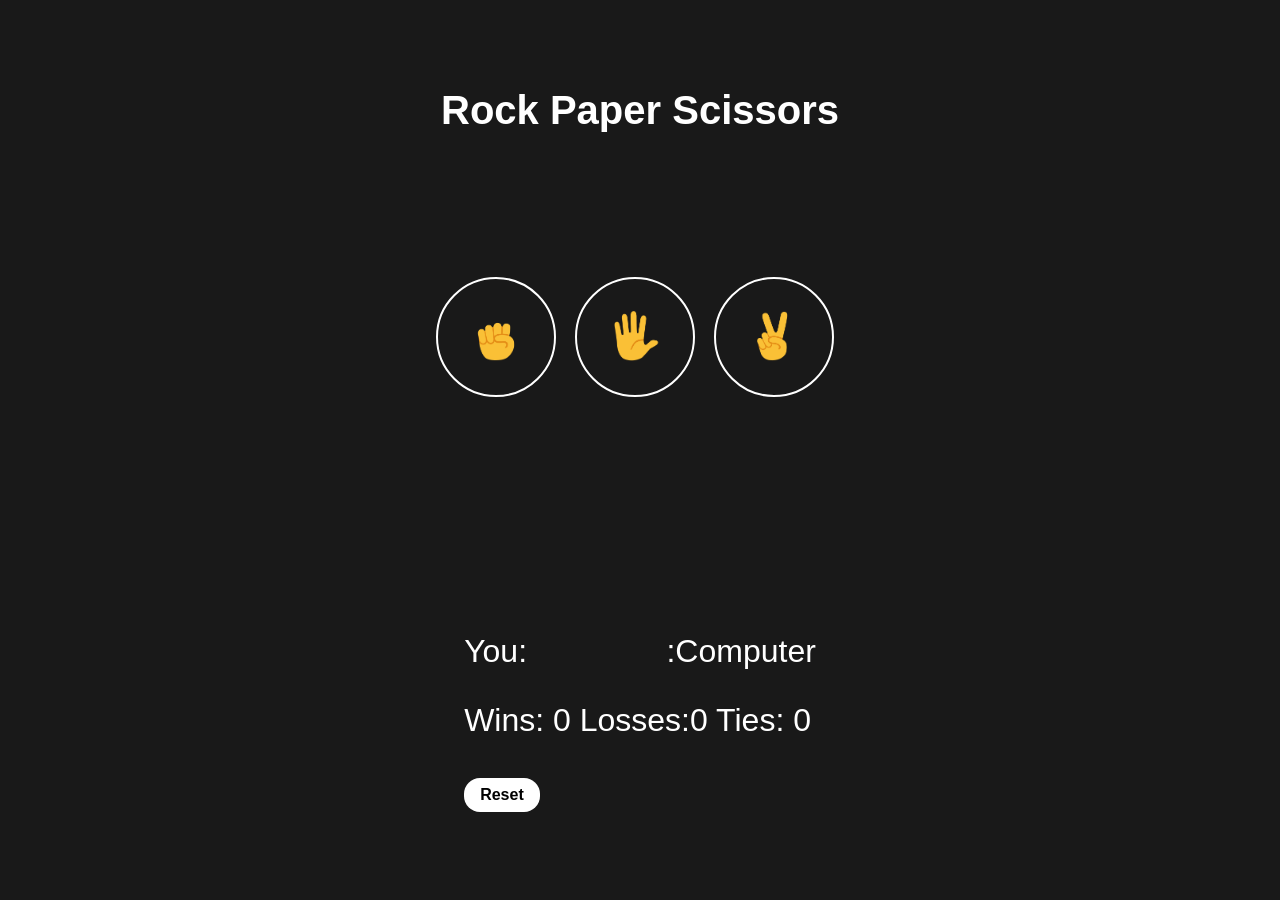
==== index.html @ d6ef46b5 "rockpaperscissors added index" ====
<!doctype html>
<html lang="en">
  <head>
    <meta charset="UTF-8" />
    <meta name="viewport" content="width=device-width, initial-scale=1.0" />
    <title>Rock Paper Scissors</title>
    <link rel="stylesheet" href="app.css" />
  </head>
  <body>
    <section class="rps-container">
      <div>
        <h2 class="rps-heading">Rock Paper Scissors</h2>
      </div>
      <div>
        <button
          type="button"
          title="Select Rock"
          name="choice"
          value="0"
          onclick="result(this.value)"
          class="move-button"
        >
          <div>
            <img src="images/rock-emoji.png" alt="" class="move-icon" />
          </div>
        </button>
        <button
          type="button"
          name="choice"
          value="1"
          onclick="result(this.value)"
          class="move-button"
        >
          <img src="images/paper-emoji.png" alt="Paper" class="move-icon" />
        </button>
        <button
          type="button"
          name="choice"
          value="2"
          onclick="result(this.value)"
          class="move-button"
        >
          <img
            src="images/scissors-emoji.png"
            alt="Scissors"
            class="move-icon"
          />
        </button>
      </div>

      <div class="score-stats">
        <p class="js-result result"></p>
        <p class="js-move">
          You: <span class="player-choice"></span>
          <span class="computer-choice"></span> :Computer
        </p>
        <div class="js-score">
          Wins: <span id="wins"></span> Losses:<span id="losses"></span> Ties:
          <span id="ties"></span>
        </div>
        <div>
          <p>
            <button type="button" onclick="reset()" class="reset-score-button">
              Reset
            </button>
          </p>
        </div>
      </div>
    </section>

    <script src="app.js"></script>
  </body>
</html>
---- app.css ----
* {
  margin: 0;
  padding: 0;
  box-sizing: border-box;
}

html {
  font-size: 100%;
  height: 100vh;
  width: 100vw;
  font-family: Arial, Helvetica, sans-serif;
}

body {
  height: 100%; /* inherits from html */
  width: 100%; /* inherits from html */
}

.subscribe-btn {
  border: 1px solid black;
  background-color: black;
  color: white;
  border-radius: 16px;
  font-weight: bold;
  padding: 8px 16px;
  margin: 16px;
  cursor: pointer;
  font-size: 1rem;
}

.is-subscribed {
  background-color: #f0f0f0;
  color: black;
}

#calculate-btn {
  border: 1px solid green;
  background-color: green;
  color: white;
  border-radius: 10px;
  font: bold;
  padding: 4px 8px;
  cursor: pointer;
  font-size: 1rem;
}

.cost-input {
  font-size: 1rem;
  padding: 4px 8px;
}

.rps-container {
  display: flex;
  justify-content: space-around;
  align-items: center;
  flex-direction: column;
  background-color: rgb(25, 25, 25);

  font-size: 2rem;
  color: white;

  height: 100%; /* inherits from html */
  width: 100%; /* inherits from html */
  gap: 2rem;
  padding: 2rem;
}

.rps-heading {
  font-size: 2.5rem;
  font-weight: bold;
}

.move-button {
  background-color: transparent;
  padding: 1rem;
  border: none;
  border-radius: 50%;
  border: 2px solid white;
  cursor: pointer;
  width: 120px;
  height: 120px;
  margin-right: 10px;
}

.move-icon {
  height: 50px;
  /* border-radius: 50%;
  border: 10px rgb(25, 25, 25);
  background-color: rgb(25, 25, 25); */
  /* background-color: white; */
}

/* .result {
  margin-top: 1rem;
} */

.reset-score-button {
  border: none;
  background-color: white;
  color: black;
  font-size: 1rem;
  border-radius: 16px;
  font-weight: bold;
  padding: 8px 16px;

  cursor: pointer;
}

.player-choice,
.computer-choice {
  display: inline-block;
  width: 50px; /* or whatever fits your layout */
  height: 50px;
  margin: 0.2rem;
}

.result {
  display: inline-block;
  width: 2rem; /* or whatever fits your layout */
  height: 2rem;
}

.score-stats {
  display: flex;
  flex-direction: column;
  gap: 2rem;
}
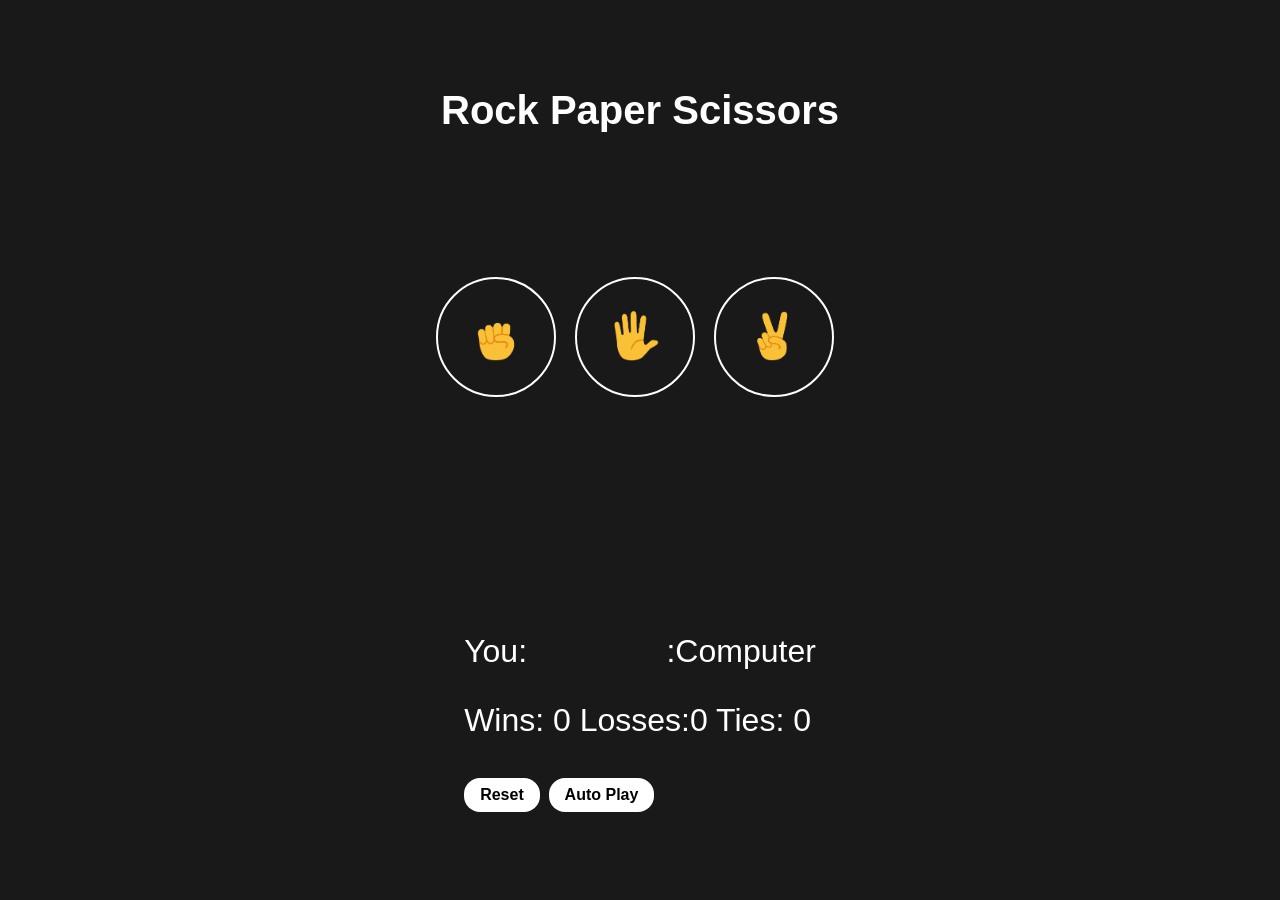
==== commit 031ee078: "release production" ====
--- a/index.html
+++ b/index.html
@@ -63,6 +63,9 @@
             <button type="button" onclick="reset()" class="reset-score-button">
               Reset
             </button>
+            <button type="button" onclick="" class="reset-score-button">
+              Auto Play
+            </button>
           </p>
         </div>
       </div>
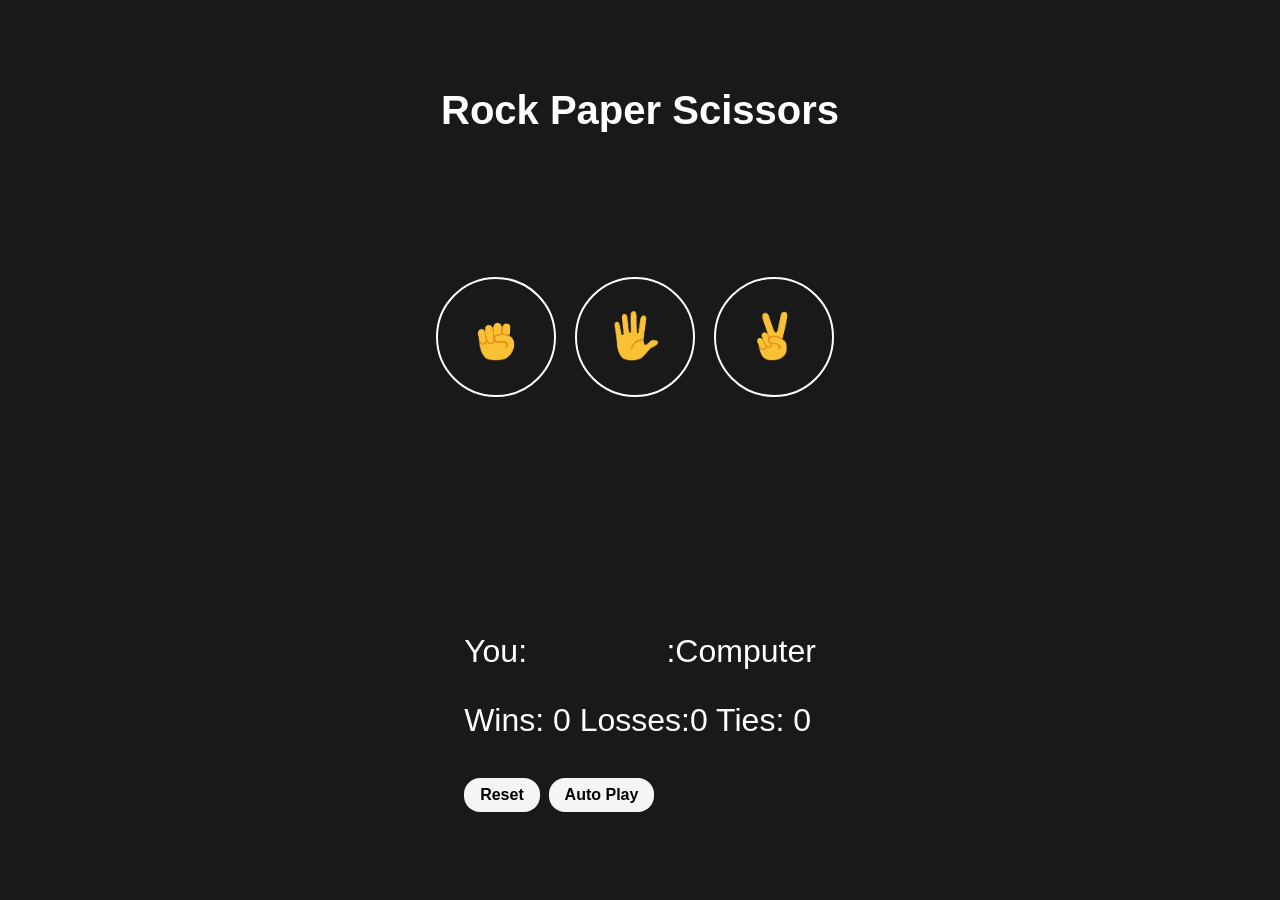
==== commit 4abd8032: "auto play added" ====
--- a/index.html
+++ b/index.html
@@ -59,14 +59,12 @@
           <span id="ties"></span>
         </div>
         <div>
-          <p>
-            <button type="button" onclick="reset()" class="reset-score-button">
-              Reset
-            </button>
-            <button type="button" onclick="" class="reset-score-button">
-              Auto Play
-            </button>
-          </p>
+          <button type="button" onclick="reset()" class="reset-score-button">
+            Reset
+          </button>
+          <button type="button" onclick="autoPlay()" class="auto-play-button">
+            Auto Play
+          </button>
         </div>
       </div>
     </section>
--- a/app.css
+++ b/app.css
@@ -14,6 +14,7 @@
 body {
   height: 100%; /* inherits from html */
   width: 100%; /* inherits from html */
+  background-color: rgb(25, 25, 25);
 }
 
 .subscribe-btn {
@@ -54,7 +55,6 @@
   justify-content: space-around;
   align-items: center;
   flex-direction: column;
-  background-color: rgb(25, 25, 25);
 
   font-size: 2rem;
   color: white;
@@ -94,16 +94,19 @@
   margin-top: 1rem;
 } */
 
-.reset-score-button {
+.reset-score-button,
+.auto-play-button {
   border: none;
-  background-color: white;
+  display: inline-block;
+  background-color: whitesmoke;
   color: black;
   font-size: 1rem;
   border-radius: 16px;
   font-weight: bold;
   padding: 8px 16px;
-
   cursor: pointer;
+  width: auto;
+  max-width: max-content; /* corrected */
 }
 
 .player-choice,
@@ -125,3 +128,24 @@
   flex-direction: column;
   gap: 2rem;
 }
+
+.auto-play-button {
+  transition: transform 1s ease-in-out;
+}
+
+@keyframes scaleLoop {
+  0% {
+    transform: scale(1);
+  }
+  50% {
+    transform: scale(1.05);
+  }
+  100% {
+    transform: scale(1);
+  }
+}
+
+.auto-play-button.active {
+  background-color: red;
+  animation: scaleLoop 1s infinite ease-in-out;
+}
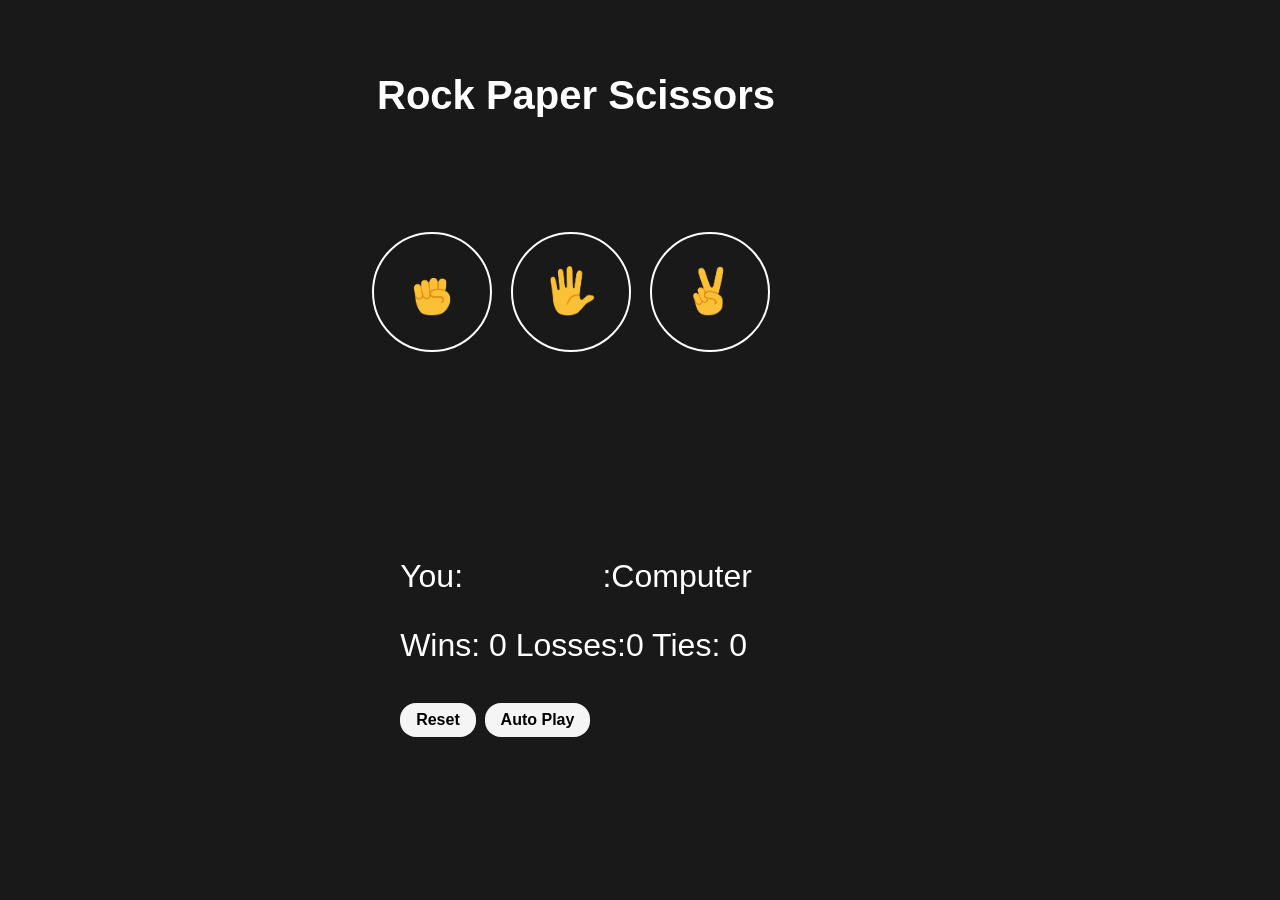
==== commit 968d640f: "auto play added" ====
--- a/index.html
+++ b/index.html
@@ -9,7 +9,7 @@
   <body>
     <section class="rps-container">
       <div>
-        <h2 class="rps-heading">Rock Paper Scissors</h2>
+        <heading class="rps-heading">Rock Paper Scissors</h2>
       </div>
       <div>
         <button
--- a/app.css
+++ b/app.css
@@ -12,9 +12,33 @@
 }
 
 body {
+  height: 90%; /* inherits from html */
+  width: 90%; /* inherits from html */
+  background-color: rgb(25, 25, 25);
+}
+
+.rps-container {
+  display: flex;
+  justify-content: space-around;
+  align-items: center;
+  flex-direction: column;
+
+  font-size: 2rem;
+  color: white;
+
   height: 100%; /* inherits from html */
   width: 100%; /* inherits from html */
-  background-color: rgb(25, 25, 25);
+  gap: 2rem;
+  padding: 2rem;
+}
+
+.rps-heading {
+  font-size: 2.5rem;
+  font-weight: bold;
+}
+
+.slection-images {
+  display: flex;
 }
 
 .subscribe-btn {
@@ -50,26 +74,6 @@
   padding: 4px 8px;
 }
 
-.rps-container {
-  display: flex;
-  justify-content: space-around;
-  align-items: center;
-  flex-direction: column;
-
-  font-size: 2rem;
-  color: white;
-
-  height: 100%; /* inherits from html */
-  width: 100%; /* inherits from html */
-  gap: 2rem;
-  padding: 2rem;
-}
-
-.rps-heading {
-  font-size: 2.5rem;
-  font-weight: bold;
-}
-
 .move-button {
   background-color: transparent;
   padding: 1rem;
@@ -77,13 +81,20 @@
   border-radius: 50%;
   border: 2px solid white;
   cursor: pointer;
-  width: 120px;
-  height: 120px;
+  /* width: 120px;
+  height: 120px; */
+  width: clamp(80px, 10vw, 120px);
+  height: clamp(80px, 10vw, 120px);
+
+  /* width: 12vw;
+  height: 12vw; */
+
   margin-right: 10px;
 }
 
 .move-icon {
   height: 50px;
+  /* height: 6vw; */
   /* border-radius: 50%;
   border: 10px rgb(25, 25, 25);
   background-color: rgb(25, 25, 25); */
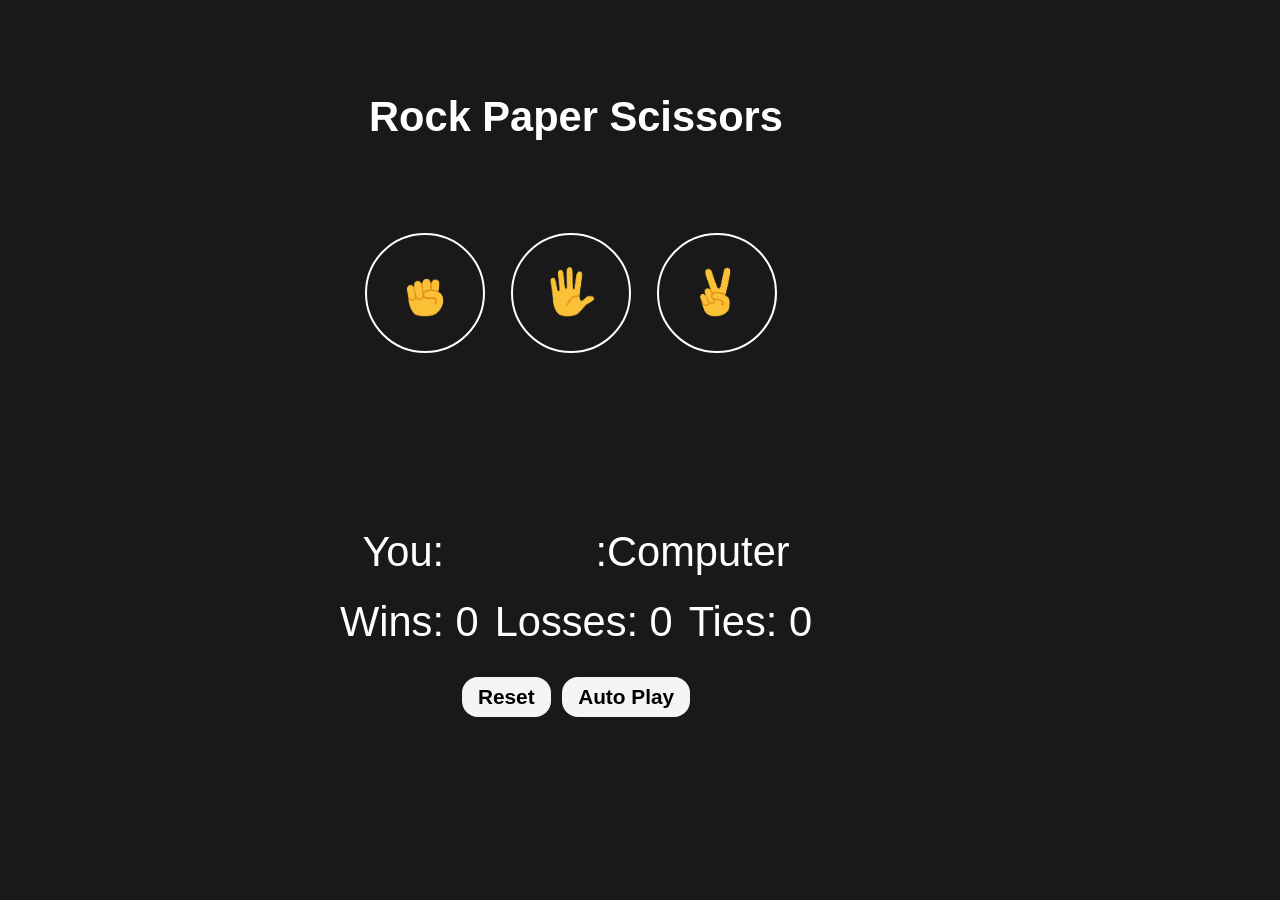
==== commit c8ed0417: "auto play added" ====
--- a/index.html
+++ b/index.html
@@ -9,16 +9,15 @@
   <body>
     <section class="rps-container">
       <div>
-        <heading class="rps-heading">Rock Paper Scissors</h2>
+        <header class="rps-heading">Rock Paper Scissors</header>
       </div>
-      <div>
+      <div class="selection-images">
         <button
           type="button"
           title="Select Rock"
           name="choice"
           value="0"
-          onclick="result(this.value)"
-          class="move-button"
+          class="move-button js-rock-button"
         >
           <div>
             <img src="images/rock-emoji.png" alt="" class="move-icon" />
@@ -28,8 +27,7 @@
           type="button"
           name="choice"
           value="1"
-          onclick="result(this.value)"
-          class="move-button"
+          class="move-button js-paper-button"
         >
           <img src="images/paper-emoji.png" alt="Paper" class="move-icon" />
         </button>
@@ -37,8 +35,7 @@
           type="button"
           name="choice"
           value="2"
-          onclick="result(this.value)"
-          class="move-button"
+          class="move-button js-scissors-button"
         >
           <img
             src="images/scissors-emoji.png"
@@ -55,8 +52,9 @@
           <span class="computer-choice"></span> :Computer
         </p>
         <div class="js-score">
-          Wins: <span id="wins"></span> Losses:<span id="losses"></span> Ties:
-          <span id="ties"></span>
+          <div>Wins: <span id="wins"></span></div>
+          <div>Losses: <span id="losses"></span></div>
+          <div>Ties: <span id="ties"></span></div>
         </div>
         <div>
           <button type="button" onclick="reset()" class="reset-score-button">
--- a/app.css
+++ b/app.css
@@ -5,7 +5,7 @@
 }
 
 html {
-  font-size: 100%;
+  font-size: clamp(4px, 1vw + 0.5rem, 30px);
   height: 100vh;
   width: 100vw;
   font-family: Arial, Helvetica, sans-serif;
@@ -19,7 +19,7 @@
 
 .rps-container {
   display: flex;
-  justify-content: space-around;
+  justify-content: space-evenly;
   align-items: center;
   flex-direction: column;
 
@@ -28,12 +28,13 @@
 
   height: 100%; /* inherits from html */
   width: 100%; /* inherits from html */
-  gap: 2rem;
-  padding: 2rem;
+  gap: 0.5rem;
+  padding: 0.5rem;
+  text-align: center;
 }
 
 .rps-heading {
-  font-size: 2.5rem;
+  /* font-size: 2.5rem; */
   font-weight: bold;
 }
 
@@ -45,12 +46,12 @@
   border: 1px solid black;
   background-color: black;
   color: white;
-  border-radius: 16px;
+  border-radius: 0.5rem;
   font-weight: bold;
-  padding: 8px 16px;
-  margin: 16px;
+  padding: 0.5rem 1rem;
+  margin: 0.5rem;
   cursor: pointer;
-  font-size: 1rem;
+  font-size: 1.5rem;
 }
 
 .is-subscribed {
@@ -66,11 +67,11 @@
   font: bold;
   padding: 4px 8px;
   cursor: pointer;
-  font-size: 1rem;
+  /* font-size: 1rem; */
 }
 
 .cost-input {
-  font-size: 1rem;
+  /* font-size: 1rem; */
   padding: 4px 8px;
 }
 
@@ -137,7 +138,13 @@
 .score-stats {
   display: flex;
   flex-direction: column;
-  gap: 2rem;
+  gap: 1rem;
+}
+
+.js-score {
+  display: flex;
+  gap: 16px;
+  flex-wrap: wrap;
 }
 
 .auto-play-button {
@@ -160,3 +167,9 @@
   background-color: red;
   animation: scaleLoop 1s infinite ease-in-out;
 }
+
+.selection-images {
+  display: flex;
+  flex-wrap: wrap;
+  gap: 16px;
+}
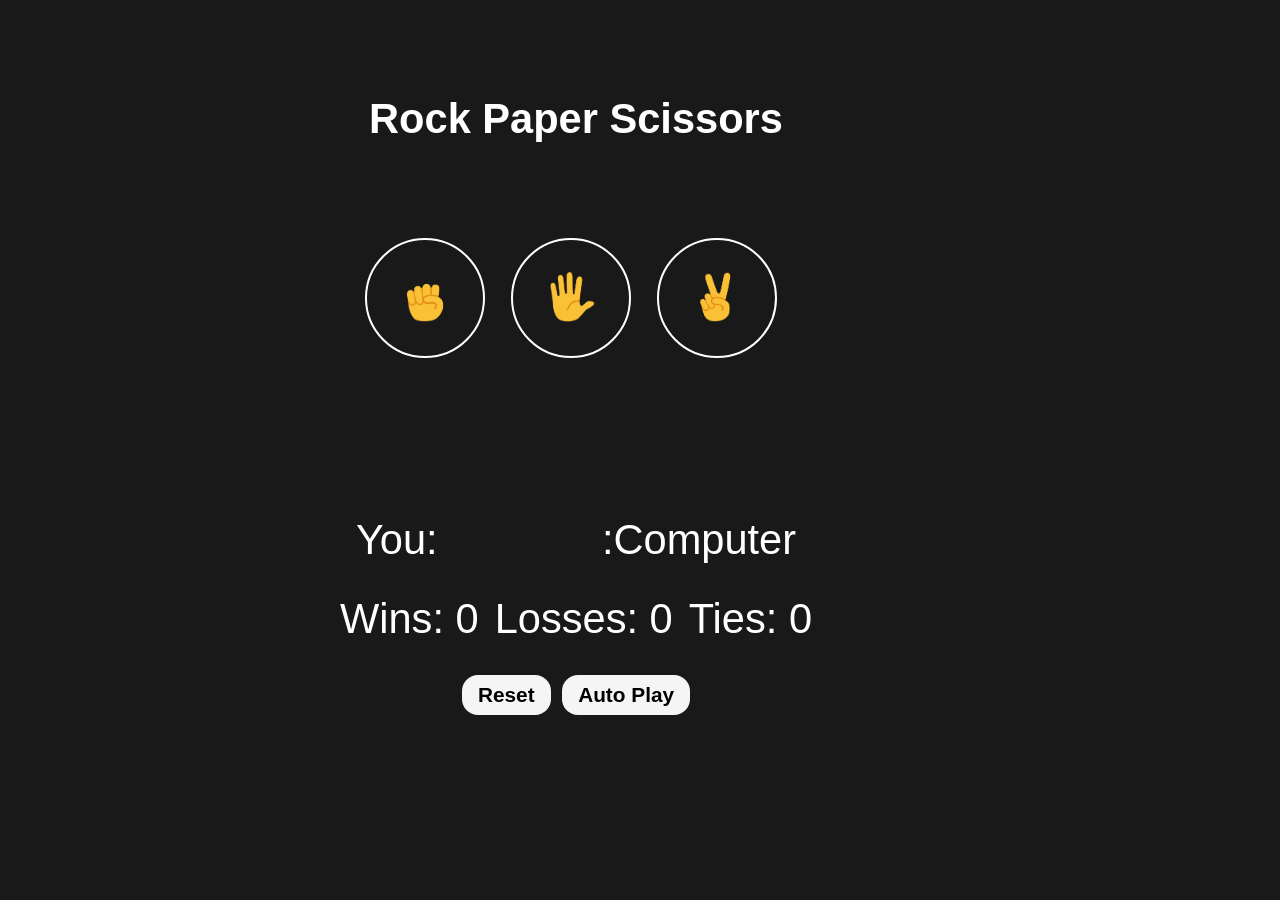
==== commit 6941722b: "auto play added" ====
--- a/index.html
+++ b/index.html
@@ -46,11 +46,13 @@
       </div>
 
       <div class="score-stats">
-        <p class="js-result result"></p>
-        <p class="js-move">
-          You: <span class="player-choice"></span>
-          <span class="computer-choice"></span> :Computer
-        </p>
+        <div class="js-result result"></div>
+        <div class="js-move">
+          <div>You:</div>
+          <div class="player-choice"></div>
+          <div class="computer-choice"></div>
+          <div>:Computer</div>
+        </div>
         <div class="js-score">
           <div>Wins: <span id="wins"></span></div>
           <div>Losses: <span id="losses"></span></div>
--- a/app.css
+++ b/app.css
@@ -130,9 +130,12 @@
 }
 
 .result {
-  display: inline-block;
+  /* display: inline-block; */
   width: 2rem; /* or whatever fits your layout */
   height: 2rem;
+
+  /* text-align: center; */
+  margin: 0px auto;
 }
 
 .score-stats {
@@ -173,3 +176,9 @@
   flex-wrap: wrap;
   gap: 16px;
 }
+
+.js-move {
+  display: flex;
+  justify-content: space-evenly;
+  flex-direction: row;
+}
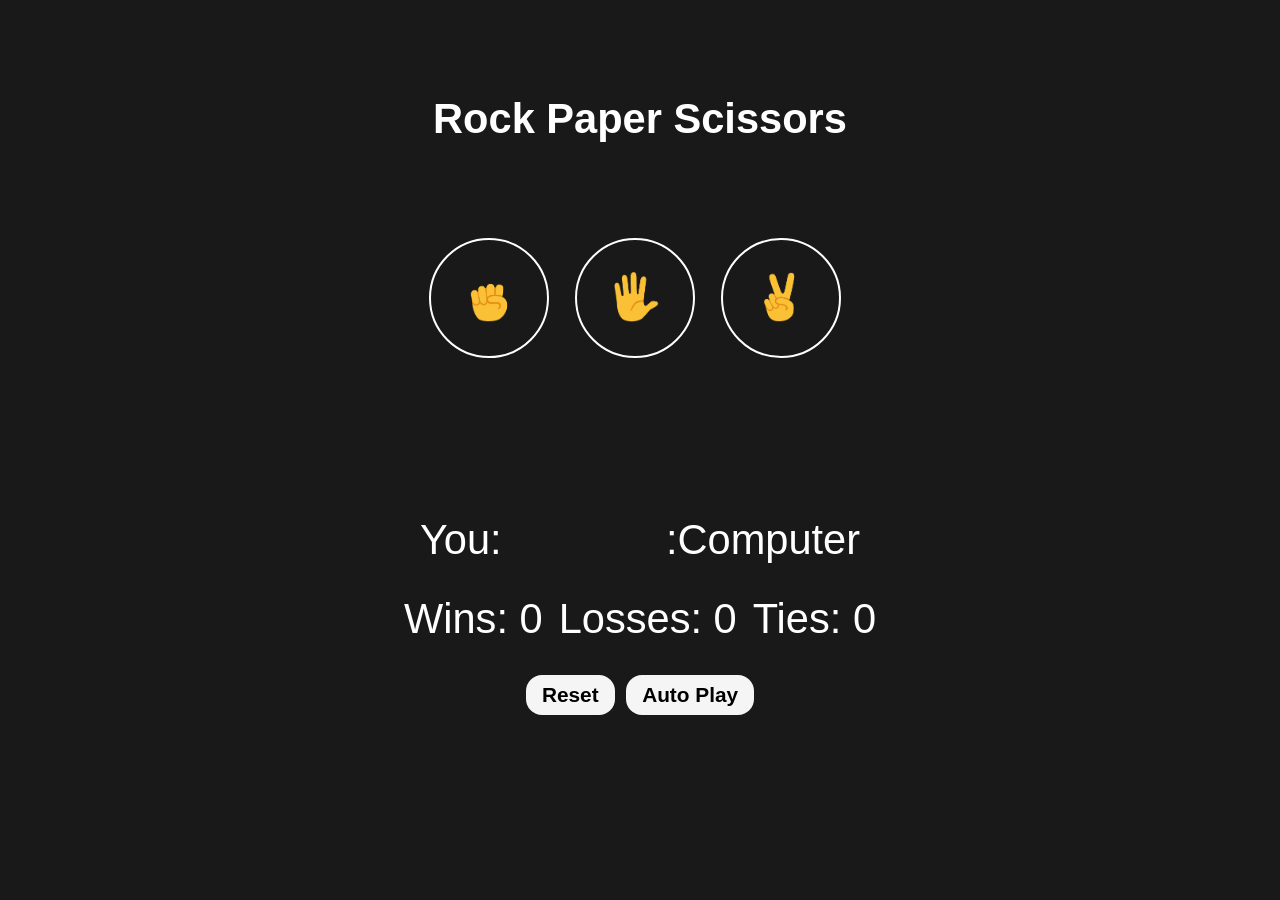
==== commit 9912af39: "event auto play" ====
--- a/index.html
+++ b/index.html
@@ -62,9 +62,7 @@
           <button type="button" onclick="reset()" class="reset-score-button">
             Reset
           </button>
-          <button type="button" onclick="autoPlay()" class="auto-play-button">
-            Auto Play
-          </button>
+          <button type="button" class="auto-play-button">Auto Play</button>
         </div>
       </div>
     </section>
--- a/app.css
+++ b/app.css
@@ -12,8 +12,8 @@
 }
 
 body {
-  height: 90%; /* inherits from html */
-  width: 90%; /* inherits from html */
+  height: 100%; /* inherits from html */
+  width: 100%; /* inherits from html */
   background-color: rgb(25, 25, 25);
 }
 
@@ -26,11 +26,12 @@
   font-size: 2rem;
   color: white;
 
-  height: 100%; /* inherits from html */
-  width: 100%; /* inherits from html */
+  height: 90%; /* inherits from html */
+  width: 90%; /* inherits from html */
   gap: 0.5rem;
   padding: 0.5rem;
   text-align: center;
+  margin: 0 auto;
 }
 
 .rps-heading {
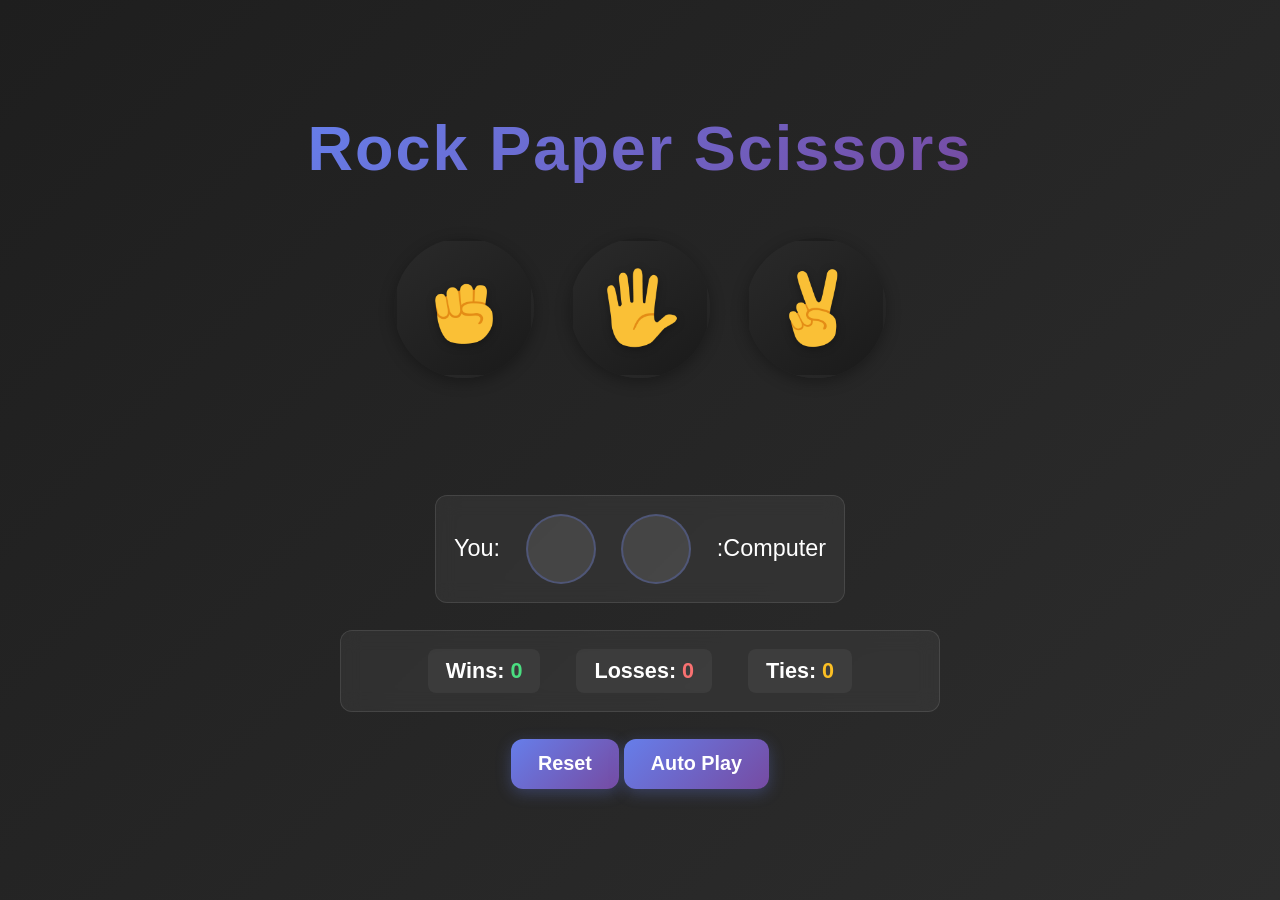
==== commit 4cfc4e58: "event auto play" ====
--- a/index.html
+++ b/index.html
@@ -4,7 +4,7 @@
     <meta charset="UTF-8" />
     <meta name="viewport" content="width=device-width, initial-scale=1.0" />
     <title>Rock Paper Scissors</title>
-    <link rel="stylesheet" href="app.css" />
+    <link rel="stylesheet" href="app_latest.css" />
   </head>
   <body>
     <section class="rps-container">
@@ -58,10 +58,14 @@
           <div>Losses: <span id="losses"></span></div>
           <div>Ties: <span id="ties"></span></div>
         </div>
+        <div class="confirmation">
+          <p>Are you sure you want to reset the score?</p>
+          <button class="confirm-yes">Yes</button>
+          <button class="confirm-no">No</button>
+        </div>
+
         <div>
-          <button type="button" onclick="reset()" class="reset-score-button">
-            Reset
-          </button>
+          <button type="button" class="reset-score-button">Reset</button>
           <button type="button" class="auto-play-button">Auto Play</button>
         </div>
       </div>
--- a/app_latest.css
+++ b/app_latest.css
@@ -0,0 +1,457 @@
+* {
+  margin: 0;
+  padding: 0;
+  box-sizing: border-box;
+}
+
+html {
+  font-size: clamp(14px, 1vw + 0.5rem, 18px);
+  height: 100vh;
+  width: 100vw;
+  font-family: "Segoe UI", Tahoma, Geneva, Verdana, sans-serif;
+}
+
+body {
+  height: 100%;
+  width: 100%;
+  background: linear-gradient(135deg, #1e1e1e 0%, #2d2d2d 100%);
+  overflow-x: hidden;
+}
+
+/* Disable background when popup is active */
+body.popup-active {
+  overflow: hidden;
+  pointer-events: none;
+}
+
+body.popup-active .confirmation.active {
+  pointer-events: auto;
+}
+
+.rps-container {
+  display: flex;
+  justify-content: center;
+  align-items: center;
+  flex-direction: column;
+
+  min-height: 100vh;
+  width: 100%;
+  max-width: 1200px;
+  margin: 0 auto;
+  padding: 1.5rem;
+  gap: 2rem;
+  color: white;
+}
+
+.rps-heading {
+  font-size: clamp(2rem, 5vw, 3.5rem);
+  font-weight: 700;
+  background: linear-gradient(135deg, #667eea 0%, #764ba2 100%);
+  -webkit-background-clip: text;
+  -webkit-text-fill-color: transparent;
+  background-clip: text;
+  text-align: center;
+  letter-spacing: 2px;
+  margin-bottom: 1rem;
+}
+
+/* Move Buttons - Rock, Paper, Scissors */
+.selection-images {
+  display: flex;
+  flex-wrap: wrap;
+  gap: clamp(1rem, 3vw, 2rem);
+  justify-content: center;
+  align-items: center;
+}
+
+.move-button {
+  background: linear-gradient(145deg, #2a2a2a, #1a1a1a);
+  padding: 1.5rem;
+  border: 3px solid transparent;
+  border-radius: 50%;
+  cursor: pointer;
+  width: clamp(100px, 15vw, 140px);
+  height: clamp(100px, 15vw, 140px);
+
+  display: flex;
+  justify-content: center;
+  align-items: center;
+
+  transition: all 0.3s ease;
+  box-shadow: 0 4px 15px rgba(0, 0, 0, 0.3);
+  position: relative;
+}
+
+.move-button::before {
+  content: "";
+  position: absolute;
+  inset: -3px;
+  border-radius: 50%;
+  background: linear-gradient(135deg, #667eea, #764ba2);
+  opacity: 0;
+  transition: opacity 0.3s ease;
+  z-index: -1;
+}
+
+.move-button:hover {
+  transform: translateY(-8px) scale(1.05);
+  box-shadow: 0 8px 25px rgba(102, 126, 234, 0.4);
+}
+
+.move-button:hover::before {
+  opacity: 1;
+}
+
+.move-button:active {
+  transform: translateY(-4px) scale(1.02);
+}
+
+.move-icon {
+  width: 100%;
+  height: 100%;
+  object-fit: contain;
+  filter: drop-shadow(0 2px 4px rgba(0, 0, 0, 0.3));
+}
+
+/* Score Stats Section */
+.score-stats {
+  display: flex;
+  flex-direction: column;
+  gap: 1.5rem;
+  align-items: center;
+  width: 100%;
+  max-width: 600px;
+}
+
+.result {
+  font-size: clamp(1.5rem, 4vw, 2.5rem);
+  font-weight: bold;
+  min-height: 3rem;
+  display: flex;
+  align-items: center;
+  justify-content: center;
+  background: linear-gradient(135deg, #667eea, #764ba2);
+  -webkit-background-clip: text;
+  -webkit-text-fill-color: transparent;
+  background-clip: text;
+}
+
+.js-move {
+  display: flex;
+  justify-content: center;
+  align-items: center;
+  gap: clamp(0.5rem, 2vw, 1.5rem);
+  flex-wrap: wrap;
+  font-size: clamp(1rem, 2.5vw, 1.3rem);
+  padding: 1rem;
+  background: rgba(255, 255, 255, 0.05);
+  border-radius: 12px;
+  backdrop-filter: blur(10px);
+  border: 1px solid rgba(255, 255, 255, 0.1);
+}
+
+.player-choice,
+.computer-choice {
+  display: inline-flex;
+  justify-content: center;
+  align-items: center;
+  width: clamp(50px, 8vw, 70px);
+  height: clamp(50px, 8vw, 70px);
+  background: rgba(255, 255, 255, 0.1);
+  border-radius: 50%;
+  padding: 0.5rem;
+  border: 2px solid rgba(102, 126, 234, 0.3);
+}
+
+.player-choice img,
+.computer-choice img {
+  width: 100%;
+  height: 100%;
+  object-fit: contain;
+}
+
+/* Score Display */
+.js-score {
+  display: flex;
+  gap: clamp(1rem, 3vw, 2rem);
+  flex-wrap: wrap;
+  justify-content: center;
+  font-size: clamp(1rem, 2.5vw, 1.2rem);
+  padding: 1rem;
+  background: rgba(255, 255, 255, 0.05);
+  border-radius: 12px;
+  backdrop-filter: blur(10px);
+  border: 1px solid rgba(255, 255, 255, 0.1);
+  width: 100%;
+}
+
+.js-score > div {
+  padding: 0.5rem 1rem;
+  background: rgba(255, 255, 255, 0.05);
+  border-radius: 8px;
+  font-weight: 600;
+}
+
+#wins {
+  color: #4ade80;
+}
+
+#losses {
+  color: #f87171;
+}
+
+#ties {
+  color: #fbbf24;
+}
+
+/* Buttons */
+button {
+  border: none;
+  background: linear-gradient(135deg, #667eea 0%, #764ba2 100%);
+  color: white;
+  font-size: clamp(0.9rem, 2vw, 1.1rem);
+  font-weight: 600;
+  border-radius: 12px;
+  padding: 0.75rem 1.5rem;
+  cursor: pointer;
+  transition: all 0.3s ease;
+  box-shadow: 0 4px 15px rgba(102, 126, 234, 0.3);
+  position: relative;
+  overflow: hidden;
+}
+
+button::before {
+  content: "";
+  position: absolute;
+  top: 50%;
+  left: 50%;
+  width: 0;
+  height: 0;
+  border-radius: 50%;
+  background: rgba(255, 255, 255, 0.2);
+  transform: translate(-50%, -50%);
+  transition:
+    width 0.6s,
+    height 0.6s;
+}
+
+button:hover::before {
+  width: 300px;
+  height: 300px;
+}
+
+button:hover {
+  transform: translateY(-2px);
+  box-shadow: 0 6px 20px rgba(102, 126, 234, 0.4);
+}
+
+button:active {
+  transform: translateY(0);
+}
+
+/* Auto Play Button Animation */
+.auto-play-button {
+  transition: all 0.3s ease;
+}
+
+@keyframes scaleLoop {
+  0%,
+  100% {
+    transform: scale(1);
+  }
+  50% {
+    transform: scale(1.05);
+  }
+}
+
+.auto-play-button.active {
+  background: linear-gradient(135deg, #ef4444 0%, #dc2626 100%);
+  animation: scaleLoop 1s infinite ease-in-out;
+}
+
+/* Confirmation Popup */
+.confirmation {
+  display: none;
+}
+
+.confirmation.active {
+  display: flex;
+  flex-direction: column;
+  gap: 1.5rem;
+  position: fixed;
+  top: 50%;
+  left: 50%;
+  transform: translate(-50%, -50%);
+  z-index: 1000;
+
+  width: 90%;
+  max-width: 450px;
+  padding: 2rem;
+
+  background: linear-gradient(135deg, #2a2a2a 0%, #1e1e1e 100%);
+  border-radius: 20px;
+  box-shadow: 0 20px 60px rgba(0, 0, 0, 0.5);
+  border: 2px solid rgba(102, 126, 234, 0.3);
+
+  animation: fadeInScale 0.3s cubic-bezier(0.34, 1.56, 0.64, 1);
+}
+
+@keyframes fadeInScale {
+  from {
+    opacity: 0;
+    transform: translate(-50%, -50%) scale(0.8);
+  }
+  to {
+    opacity: 1;
+    transform: translate(-50%, -50%) scale(1);
+  }
+}
+
+/* Backdrop overlay */
+.confirmation.active::before {
+  content: "";
+  position: fixed;
+  top: 0;
+  left: 0;
+  right: 0;
+  bottom: 0;
+  background-color: rgba(0, 0, 0, 0.7);
+  z-index: -1;
+  backdrop-filter: blur(4px);
+  animation: fadeIn 0.3s ease;
+}
+
+@keyframes fadeIn {
+  from {
+    opacity: 0;
+  }
+  to {
+    opacity: 1;
+  }
+}
+
+.confirmation p {
+  font-size: clamp(1.1rem, 2.5vw, 1.3rem);
+  color: white;
+  text-align: center;
+  margin: 0;
+  font-weight: 500;
+}
+
+.confirmation button {
+  flex: 1;
+  min-width: 120px;
+  padding: 1rem 1.5rem;
+  font-size: 1rem;
+  font-weight: 700;
+  text-transform: uppercase;
+  letter-spacing: 1px;
+}
+
+.confirmation > div:last-child {
+  display: flex;
+  gap: 1rem;
+  flex-wrap: wrap;
+  justify-content: center;
+}
+
+.confirm-yes {
+  background: linear-gradient(135deg, #ef4444 0%, #dc2626 100%);
+  box-shadow: 0 4px 15px rgba(239, 68, 68, 0.3);
+}
+
+.confirm-yes:hover {
+  box-shadow: 0 6px 20px rgba(239, 68, 68, 0.5);
+}
+
+.confirm-no {
+  background: linear-gradient(135deg, #6b7280 0%, #4b5563 100%);
+  box-shadow: 0 4px 15px rgba(107, 114, 128, 0.3);
+}
+
+.confirm-no:hover {
+  box-shadow: 0 6px 20px rgba(107, 114, 128, 0.5);
+}
+
+/* Responsive Design */
+@media (max-width: 768px) {
+  .rps-container {
+    gap: 1.5rem;
+    padding: 1rem;
+  }
+
+  .rps-heading {
+    margin-bottom: 0.5rem;
+  }
+
+  .selection-images {
+    gap: 1rem;
+  }
+
+  .move-button {
+    padding: 1rem;
+  }
+
+  .js-move {
+    font-size: 0.9rem;
+    padding: 0.75rem;
+  }
+
+  .confirmation.active {
+    padding: 1.5rem;
+  }
+
+  .confirmation button {
+    padding: 0.875rem 1.25rem;
+    font-size: 0.9rem;
+  }
+}
+
+@media (max-width: 480px) {
+  .rps-container {
+    gap: 1rem;
+  }
+
+  .selection-images {
+    gap: 0.75rem;
+  }
+
+  .js-score {
+    gap: 0.5rem;
+    padding: 0.75rem;
+  }
+
+  .js-score > div {
+    padding: 0.4rem 0.8rem;
+    font-size: 0.9rem;
+  }
+}
+
+/* Accessibility improvements */
+@media (prefers-reduced-motion: reduce) {
+  *,
+  *::before,
+  *::after {
+    animation-duration: 0.01ms !important;
+    animation-iteration-count: 1 !important;
+    transition-duration: 0.01ms !important;
+  }
+}
+
+/* Focus states for keyboard navigation */
+button:focus-visible,
+.move-button:focus-visible {
+  outline: 3px solid #667eea;
+  outline-offset: 4px;
+}
+
+/* Loading state (optional - for future enhancements) */
+@keyframes pulse {
+  0%,
+  100% {
+    opacity: 1;
+  }
+  50% {
+    opacity: 0.5;
+  }
+}
